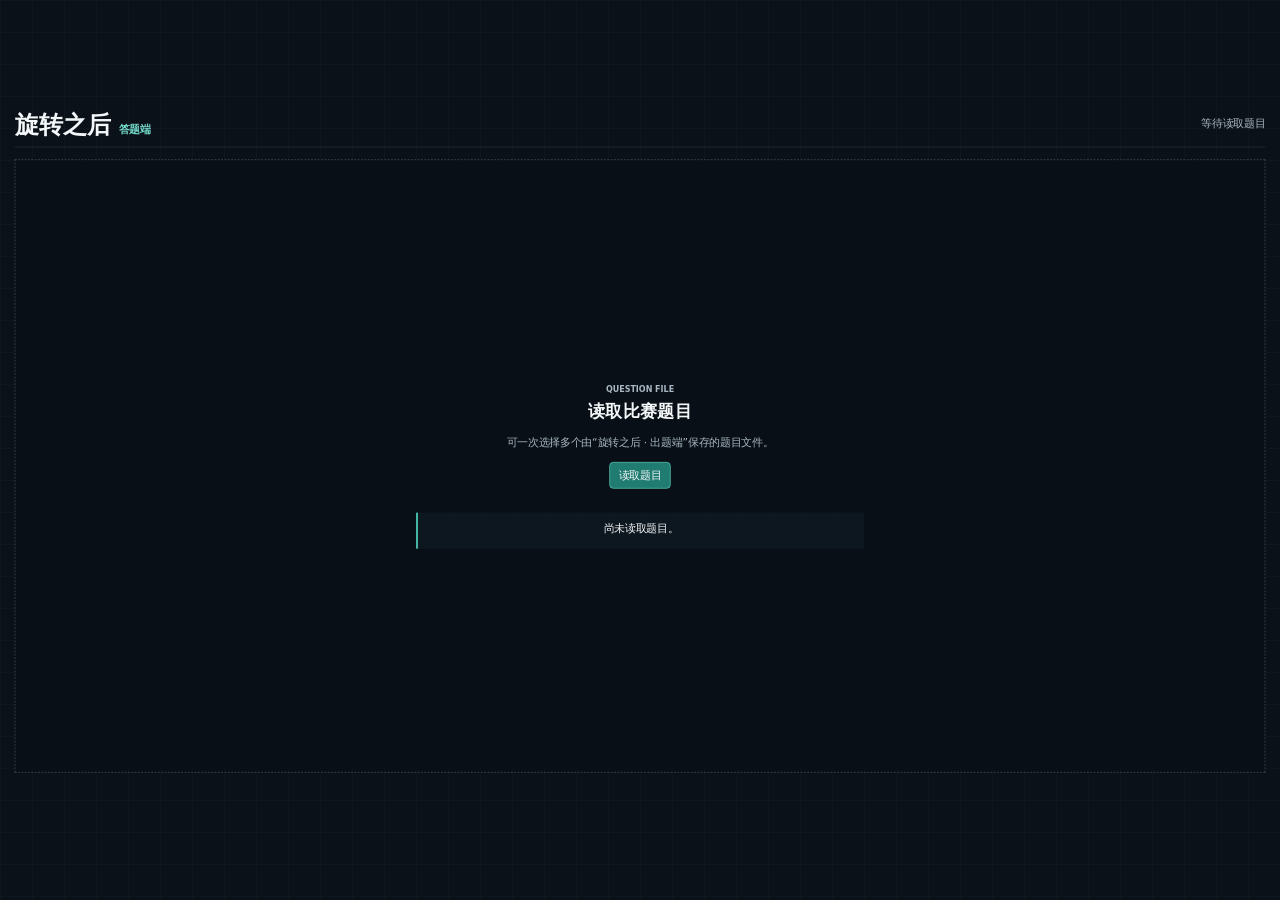
==== player.html @ 24acd2c8 "Lock player layout to 1920x1080 stage" ====
<!doctype html>
<html lang="zh-CN">
<head>
  <meta charset="utf-8">
  <meta name="viewport" content="width=device-width, initial-scale=1, viewport-fit=cover">
  <meta name="theme-color" content="#0b1118">
  <link rel="icon" href="data:,">
  <title>旋转之后 · 答题端</title>
  <link rel="stylesheet" href="shared/common.css?v=10">
</head>
<body data-app="player">
  <div class="player-viewport" id="playerViewport">
  <div class="app-shell" id="playerStage">
    <header class="app-header">
      <div class="brand">
        <h1>旋转之后</h1>
        <span class="mode-badge">答题端</span>
      </div>
      <div class="header-status" id="questionHeader">等待读取题目</div>
    </header>

    <section class="question-gate" id="questionGate">
      <div class="gate-content">
        <p class="section-kicker">QUESTION FILE</p>
        <h2 id="questionGateTitle">读取比赛题目</h2>
        <p id="questionGateCopy">可一次选择多个由“旋转之后 · 出题端”保存的题目文件。</p>
        <button class="primary" id="loadQuestionBtn">读取题目</button>
        <div class="question-list" id="questionList" aria-label="已读取题目"></div>
        <div class="result-box" id="gateResult" role="status">尚未读取题目。</div>
      </div>
    </section>

    <main class="workspace" id="playerWorkspace" hidden>
      <section class="board-column" aria-label="答题棋盘">
        <div class="board-frame">
          <div id="mazeBoard" class="maze-stage"></div>
          <div class="board-caption">
            <div class="legend">
              <span class="legend-item"><i class="legend-swatch fixed"></i>题面固定板</span>
              <span class="legend-item"><i class="legend-swatch answer"></i>选手新增板</span>
            </div>
            <strong>新增板：<span id="answerWallCount">0</span> 块</strong>
          </div>
        </div>
      </section>

      <aside class="side-column" aria-label="答题控制台">
        <section class="tool-section">
          <p class="section-kicker">QUESTION</p>
          <h2 id="questionName">未命名题目</h2>
          <div class="control-row">
            <button id="changeQuestionBtn">选择题目</button>
            <button id="clearAnswerWallsBtn">清空新增板</button>
            <button class="danger" id="resetAnswerBtn">重置答案</button>
          </div>
        </section>

        <section class="tool-section">
          <p class="section-kicker">SEQUENCE</p>
          <h2>旋转步骤</h2>
          <div class="instruction-grid" id="instructionGrid"></div>
        </section>

        <section class="tool-section">
          <p class="section-kicker">VERIFY</p>
          <h2>验证答案</h2>
          <div class="control-row">
            <button class="primary" id="stepVerifyBtn">逐步验证</button>
            <button id="continuousVerifyBtn">连续验证</button>
            <button id="returnEditBtn" disabled>返回摆板</button>
          </div>
          <div class="metric-row">
            <div class="metric"><span>当前步骤</span><strong id="currentStepDisplay">0 / 0</strong></div>
            <div class="metric"><span>新增板</span><strong id="metricWallCount">0</strong></div>
            <div class="metric"><span>已出球</span><strong id="releasedCount">0 / 0</strong></div>
          </div>
          <div class="result-box" id="playerResult" role="status">可以开始摆板。</div>
        </section>

        <section class="tool-section">
          <p class="section-kicker">TARGET</p>
          <h2 id="targetHeading">等待读取题目</h2>
          <div class="target-order" id="targetOrder"></div>
          <div class="section-copy" id="releaseOrder">当前出球：无</div>
        </section>
      </aside>
    </main>

    <input class="visually-hidden" id="questionFileInput" type="file" accept="application/json,.json" multiple>
  </div>
  </div>

  <script src="vendor/three.min.js"></script>
  <script src="shared/question-format.js?v=8"></script>
  <script src="shared/maze-core.js?v=7"></script>
  <script src="shared/board-ui.js?v=7"></script>
  <script src="player.js?v=10"></script>
</body>
</html>
---- shared/common.css ----
:root {
  color-scheme: dark;
  --bg: #0b1118;
  --surface: #121b25;
  --surface-raised: #182430;
  --line: #304151;
  --line-soft: #24323f;
  --text: #f4f7f9;
  --muted: #a8b7c3;
  --accent: #47b5a5;
  --accent-strong: #70d5c5;
  --warning: #efb95e;
  --danger: #ef6a64;
  --fixed-wall: #4b2818;
  --answer-wall: #e4b86f;
  --wood-floor: #a86c36;
  --radius: 8px;
  font-family: "PingFang SC", "Microsoft YaHei", system-ui, sans-serif;
}

* { box-sizing: border-box; }
[hidden] { display: none !important; }

html, body { min-height: 100%; }

body {
  margin: 0;
  background:
    linear-gradient(rgba(255, 255, 255, 0.018) 1px, transparent 1px),
    linear-gradient(90deg, rgba(255, 255, 255, 0.018) 1px, transparent 1px),
    var(--bg);
  background-size: 32px 32px;
  color: var(--text);
}

button, input, select { font: inherit; }

button {
  min-height: 40px;
  border: 1px solid var(--line);
  border-radius: 6px;
  padding: 8px 13px;
  background: #1a2734;
  color: var(--text);
  cursor: pointer;
  transition: border-color 140ms ease, background 140ms ease, transform 140ms ease;
}

button:hover:not(:disabled) { border-color: #5e7485; background: #223341; }
button:active:not(:disabled) { transform: translateY(1px); }
button:focus-visible, input:focus-visible, select:focus-visible {
  outline: 2px solid var(--accent-strong);
  outline-offset: 2px;
}
button:disabled { cursor: not-allowed; opacity: 0.42; }
button.primary { border-color: #5fd1c0; background: #207b70; }
button.primary:hover:not(:disabled) { background: #278d81; }
button.danger { color: #ffd6d2; }
button.icon-button { width: 40px; padding: 0; font-size: 20px; }

input, select {
  min-height: 40px;
  border: 1px solid var(--line);
  border-radius: 6px;
  padding: 8px 10px;
  background: #0e1720;
  color: var(--text);
}

.app-shell { width: min(1520px, 100%); margin: 0 auto; padding: 18px 22px 28px; }

.app-header {
  display: flex;
  align-items: center;
  justify-content: space-between;
  gap: 20px;
  min-height: 68px;
  border-bottom: 1px solid var(--line-soft);
  margin-bottom: 18px;
}

.brand { display: flex; align-items: baseline; gap: 12px; min-width: 0; }
.brand h1 { margin: 0; font-size: clamp(24px, 3vw, 36px); line-height: 1; letter-spacing: 0; }
.mode-badge { color: var(--accent-strong); font-weight: 700; white-space: nowrap; }
.header-status { color: var(--muted); text-align: right; }

.workspace {
  display: grid;
  grid-template-columns: minmax(500px, 1fr) minmax(330px, 430px);
  gap: 22px;
  align-items: start;
}

.board-column, .side-column { min-width: 0; }
.side-column { display: grid; gap: 0; border: 1px solid var(--line); background: var(--surface); }

.tool-section { padding: 18px; border-bottom: 1px solid var(--line-soft); }
.tool-section:last-child { border-bottom: 0; }
.tool-section h2 { margin: 0 0 13px; font-size: 17px; letter-spacing: 0; }
.section-kicker { margin: 0 0 5px; color: var(--accent-strong); font-size: 12px; font-weight: 800; }
.section-copy { margin: 8px 0 0; color: var(--muted); font-size: 13px; line-height: 1.55; }

.control-row { display: flex; align-items: center; flex-wrap: wrap; gap: 9px; }
.control-row + .control-row { margin-top: 10px; }
.field { display: grid; gap: 6px; min-width: 0; }
.field > span { color: var(--muted); font-size: 12px; }
.field.grow { flex: 1 1 180px; }
.field.grow input { width: 100%; }
.rotation-count-input { width: 112px; }

.board-frame {
  position: relative;
  width: min(100%, 920px);
  margin: 0 auto;
  border: 1px solid #394c5b;
  background: #070d12;
  box-shadow: 0 22px 52px rgba(0, 0, 0, 0.28);
}

.maze-stage {
  position: relative;
  width: 100%;
  aspect-ratio: 1;
  overflow: hidden;
  touch-action: none;
  user-select: none;
  background:
    radial-gradient(circle at 50% 42%, rgba(53, 78, 88, 0.26), transparent 55%),
    #070d12;
}

.maze-stage > canvas { position: absolute; display: block; }
.maze-webgl { inset: 0; width: 100%; height: 100%; }
.maze-fallback, .maze-hit-layer { inset: 9%; width: 82%; height: 82%; }
.maze-fallback { z-index: 1; }
.maze-hit-layer { z-index: 3; cursor: crosshair; }
.maze-stage.is-dragging .maze-hit-layer { cursor: grabbing; }
.maze-stage.is-playing .maze-hit-layer { cursor: wait; }

.board-caption {
  display: flex;
  justify-content: space-between;
  gap: 14px;
  padding: 11px 14px;
  border-top: 1px solid var(--line);
  color: var(--muted);
  font-size: 13px;
}

.board-caption strong { color: var(--text); }
.legend { display: flex; gap: 14px; flex-wrap: wrap; }
.legend-item { display: inline-flex; align-items: center; gap: 6px; }
.legend-swatch { width: 18px; height: 6px; border-radius: 2px; }
.legend-swatch.fixed { background: var(--fixed-wall); }
.legend-swatch.answer { background: var(--answer-wall); }

.instruction-grid {
  display: grid;
  grid-template-columns: repeat(10, minmax(0, 1fr));
  gap: 6px;
}

.instruction-chip {
  position: relative;
  display: grid;
  place-items: center;
  min-width: 0;
  min-height: 48px;
  padding: 5px 2px 3px;
  border: 1px solid var(--line);
  border-radius: 6px;
  background: #0e1821;
  color: var(--muted);
}

button.instruction-chip { cursor: pointer; }
.instruction-chip .step-no { font-size: 10px; line-height: 1; }
.instruction-chip .turn-icon { color: var(--accent-strong); font-size: 21px; line-height: 1; }
.instruction-chip.ccw .turn-icon { color: var(--warning); }
.instruction-chip.active { border-color: #7ee7d6; background: #173e3b; color: #fff; }
.instruction-chip.done { border-color: #557360; background: #1b2b26; }

.target-order { display: flex; align-items: center; justify-content: center; gap: 11px; }
.solution-list { display: grid; gap: 7px; margin-top: 10px; }
.solution-row { display: grid; grid-template-columns: minmax(0, 1fr) auto; gap: 7px; }
.solution-option {
  width: 100%;
  display: flex;
  align-items: center;
  justify-content: space-between;
  gap: 12px;
  text-align: left;
}
.solution-option span { color: var(--muted); font-size: 13px; }
.solution-option.active { border-color: var(--accent-strong); background: #183b38; }
.solution-save-button { min-width: 94px; padding-inline: 10px; }
.solution-save-button.saved { border-color: #d5ad55; color: #ffe3a1; background: #352b19; }
.solution-library-heading {
  display: flex;
  align-items: center;
  justify-content: space-between;
  margin-top: 14px;
  color: var(--text);
  font-size: 13px;
}
.solution-library-heading > span { color: var(--muted); }
.saved-solution-list { margin-top: 7px; }
.solution-list-empty {
  margin: 0;
  padding: 10px 12px;
  border: 1px dashed var(--line);
  color: var(--muted);
  font-size: 13px;
}
.solution-verify-controls { margin-top: 10px; }
.solution-metrics { margin: 10px 0; }
.target-ball {
  display: grid;
  place-items: center;
  width: 34px;
  height: 34px;
  border: 2px solid rgba(255,255,255,0.58);
  border-radius: 50%;
  box-shadow: inset -5px -6px 9px rgba(0,0,0,0.25), 0 3px 8px rgba(0,0,0,0.32);
  color: #081017;
  font-size: 12px;
  font-weight: 900;
}
.target-arrow { color: #668091; }

.result-box {
  min-height: 54px;
  padding: 12px 14px;
  border-left: 3px solid var(--accent);
  background: #0d171f;
  color: var(--text);
  line-height: 1.55;
}
.result-box.error { border-left-color: var(--danger); color: #ffd5d2; }
.result-box.success { border-left-color: #61d788; color: #d6ffe3; }

.metric-row { display: grid; grid-template-columns: repeat(3, 1fr); gap: 8px; }
.metric { padding: 10px; border-left: 2px solid var(--line); }
.metric span { display: block; color: var(--muted); font-size: 11px; }
.metric strong { display: block; margin-top: 3px; font-size: 21px; }

.question-gate {
  display: grid;
  place-items: center;
  min-height: min(72vh, 720px);
  border: 1px dashed #435665;
  background: rgba(9, 16, 22, 0.78);
  text-align: center;
}
.question-gate[hidden] { display: none; }
.gate-content { width: min(100%, 720px); padding: 36px 24px; }
.gate-content h2 { margin: 0 0 10px; font-size: 26px; }
.gate-content p { color: var(--muted); line-height: 1.65; }
.question-list { display: grid; gap: 8px; margin: 18px 0; text-align: left; }
button.question-option {
  display: grid;
  gap: 4px;
  width: 100%;
  padding: 12px 14px;
  text-align: left;
}
.question-option strong { font-size: 15px; }
.question-option span { color: var(--muted); font-size: 12px; line-height: 1.45; }
.question-option.current { border-color: var(--accent-strong); background: #173532; }

.visually-hidden {
  position: absolute !important;
  width: 1px !important;
  height: 1px !important;
  padding: 0 !important;
  margin: -1px !important;
  overflow: hidden !important;
  clip: rect(0, 0, 0, 0) !important;
  white-space: nowrap !important;
  border: 0 !important;
}

@media (max-width: 980px) {
  .workspace { grid-template-columns: 1fr; }
  .board-frame { width: min(100%, 760px); }
  .side-column { width: min(100%, 760px); margin: 0 auto; }
}

@media (max-width: 560px) {
  .app-shell { padding: 12px 10px 22px; }
  .app-header { align-items: flex-start; margin-bottom: 12px; }
  .brand { display: grid; gap: 5px; }
  .brand h1 { font-size: 25px; }
  .header-status { display: none; }
  .workspace { gap: 12px; }
  .tool-section { padding: 14px 12px; }
  .instruction-grid { grid-template-columns: repeat(5, minmax(0, 1fr)); }
  .instruction-chip { min-height: 46px; }
  .board-caption { display: grid; }
  .metric-row { gap: 2px; }
  .metric { padding: 8px 6px; }
  .metric strong { font-size: 17px; }
  .target-order { gap: 5px; }
  .target-ball { width: 30px; height: 30px; font-size: 11px; }
  button { min-height: 42px; }
}

/* The Windows player uses one immutable 1920x1080 coordinate system. */
body[data-app="player"] {
  width: 100vw;
  height: 100vh;
  min-height: 0;
  overflow: hidden;
}

.player-viewport {
  position: fixed;
  inset: 0;
  overflow: hidden;
}

body[data-app="player"] .app-shell {
  --player-scale: 1;
  position: absolute;
  top: 50%;
  left: 50%;
  width: 1920px;
  height: 1080px;
  max-width: none;
  margin: -540px 0 0 -960px;
  padding: 18px 22px 28px;
  overflow: hidden;
  transform: scale(var(--player-scale));
  transform-origin: center;
}

body[data-app="player"] .app-header {
  align-items: center;
  min-height: 68px;
  margin-bottom: 18px;
}

body[data-app="player"] .brand { display: flex; gap: 12px; }
body[data-app="player"] .brand h1 { font-size: 36px; }
body[data-app="player"] .header-status { display: block; }
body[data-app="player"] .workspace {
  grid-template-columns: minmax(500px, 1fr) minmax(330px, 430px);
  gap: 22px;
}
body[data-app="player"] .board-frame { width: min(100%, 920px); }
body[data-app="player"] .side-column { width: auto; margin: 0; }
body[data-app="player"] .tool-section { padding: 18px; }
body[data-app="player"] .instruction-grid { grid-template-columns: repeat(10, minmax(0, 1fr)); }
body[data-app="player"] .instruction-chip { min-height: 48px; }
body[data-app="player"] .board-caption { display: flex; }
body[data-app="player"] .metric-row { gap: 8px; }
body[data-app="player"] .metric { padding: 10px; }
body[data-app="player"] .metric strong { font-size: 21px; }
body[data-app="player"] .target-order { gap: 11px; }
body[data-app="player"] .target-ball { width: 34px; height: 34px; font-size: 12px; }
body[data-app="player"] button { min-height: 40px; }
body[data-app="player"] .question-gate { min-height: 920px; }
body[data-app="player"] .question-list { max-height: 520px; overflow: auto; }

@media (prefers-reduced-motion: reduce) {
  *, *::before, *::after { scroll-behavior: auto !important; transition-duration: 0.01ms !important; }
}
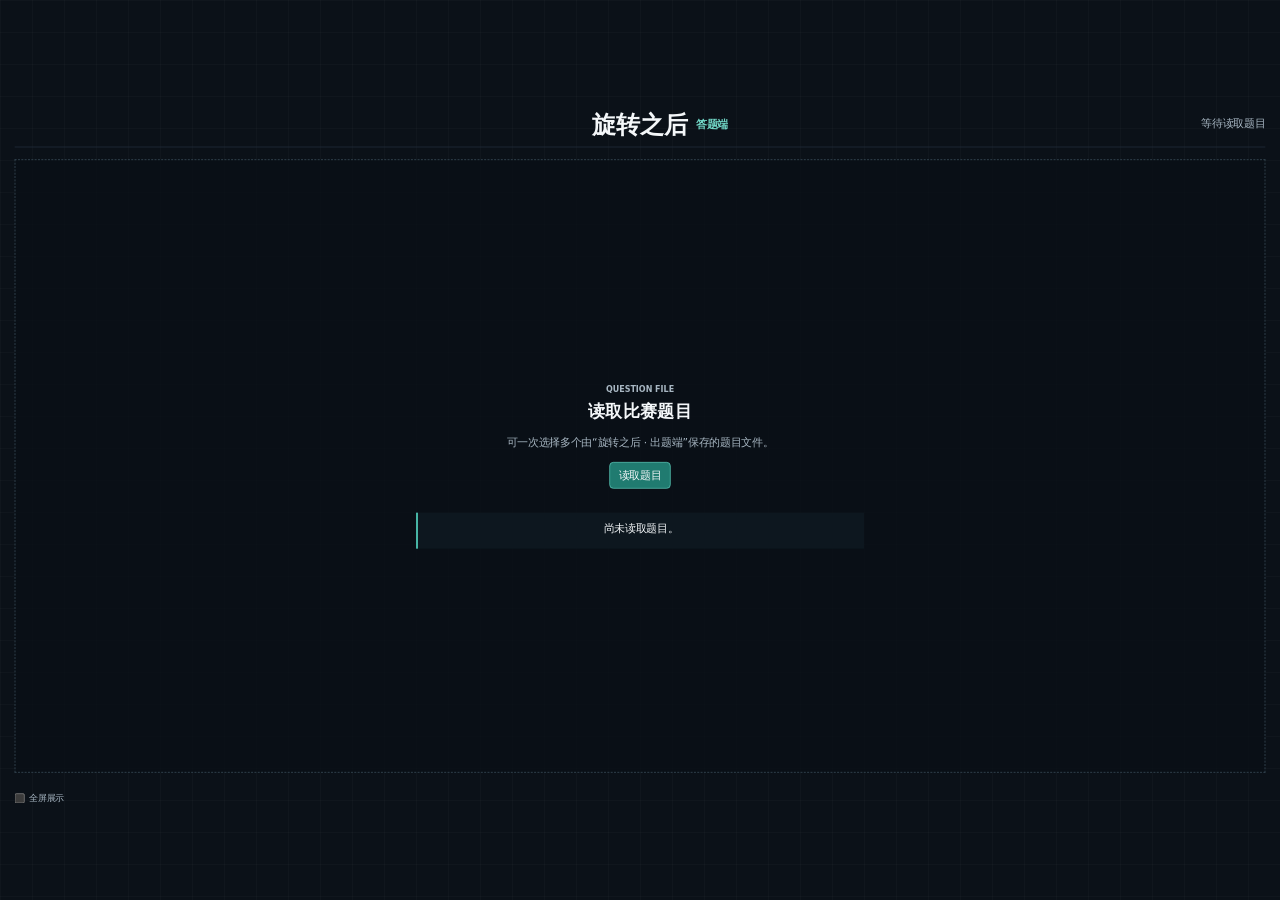
==== commit 96c1ebdd: "Center player board and add fullscreen toggle" ====
--- a/player.html
+++ b/player.html
@@ -6,7 +6,7 @@
   <meta name="theme-color" content="#0b1118">
   <link rel="icon" href="data:,">
   <title>旋转之后 · 答题端</title>
-  <link rel="stylesheet" href="shared/common.css?v=10">
+  <link rel="stylesheet" href="shared/common.css?v=12">
 </head>
 <body data-app="player">
   <div class="player-viewport" id="playerViewport">
@@ -61,7 +61,14 @@
           <div class="instruction-grid" id="instructionGrid"></div>
         </section>
 
-        <section class="tool-section">
+        <section class="tool-section target-section">
+          <p class="section-kicker">TARGET</p>
+          <h2 id="targetHeading">等待读取题目</h2>
+          <div class="target-order" id="targetOrder"></div>
+          <div class="section-copy" id="releaseOrder">当前出球：无</div>
+        </section>
+
+        <section class="tool-section verify-section">
           <p class="section-kicker">VERIFY</p>
           <h2>验证答案</h2>
           <div class="control-row">
@@ -76,17 +83,14 @@
           </div>
           <div class="result-box" id="playerResult" role="status">可以开始摆板。</div>
         </section>
-
-        <section class="tool-section">
-          <p class="section-kicker">TARGET</p>
-          <h2 id="targetHeading">等待读取题目</h2>
-          <div class="target-order" id="targetOrder"></div>
-          <div class="section-copy" id="releaseOrder">当前出球：无</div>
-        </section>
       </aside>
     </main>
 
     <input class="visually-hidden" id="questionFileInput" type="file" accept="application/json,.json" multiple>
+    <label class="fullscreen-toggle" for="fullscreenToggle">
+      <input id="fullscreenToggle" type="checkbox">
+      <span>全屏展示</span>
+    </label>
   </div>
   </div>
 
@@ -94,6 +98,6 @@
   <script src="shared/question-format.js?v=8"></script>
   <script src="shared/maze-core.js?v=7"></script>
   <script src="shared/board-ui.js?v=7"></script>
-  <script src="player.js?v=10"></script>
+  <script src="player.js?v=12"></script>
 </body>
 </html>
--- a/shared/common.css
+++ b/shared/common.css
@@ -335,20 +335,41 @@
 }
 
 body[data-app="player"] .app-header {
+  position: relative;
   align-items: center;
+  justify-content: flex-end;
   min-height: 68px;
   margin-bottom: 18px;
 }
 
-body[data-app="player"] .brand { display: flex; gap: 12px; }
-body[data-app="player"] .brand h1 { font-size: 36px; }
+body[data-app="player"] .brand {
+  position: absolute;
+  top: 50%;
+  left: 50%;
+  display: block;
+  transform: translate(-50%, -50%);
+}
+body[data-app="player"] .brand h1 { font-size: 36px; white-space: nowrap; }
+body[data-app="player"] .mode-badge {
+  position: absolute;
+  top: 50%;
+  left: calc(100% + 12px);
+  transform: translateY(-50%);
+}
 body[data-app="player"] .header-status { display: block; }
 body[data-app="player"] .workspace {
-  grid-template-columns: minmax(500px, 1fr) minmax(330px, 430px);
-  gap: 22px;
+  grid-template-columns: 920px 430px;
+  justify-content: end;
+  gap: 48px;
 }
 body[data-app="player"] .board-frame { width: min(100%, 920px); }
-body[data-app="player"] .side-column { width: auto; margin: 0; }
+body[data-app="player"] .side-column {
+  width: auto;
+  margin: 0;
+  align-self: stretch;
+  grid-template-rows: auto auto auto 1fr;
+}
+body[data-app="player"] .verify-section { align-self: end; width: 100%; }
 body[data-app="player"] .tool-section { padding: 18px; }
 body[data-app="player"] .instruction-grid { grid-template-columns: repeat(10, minmax(0, 1fr)); }
 body[data-app="player"] .instruction-chip { min-height: 48px; }
@@ -362,6 +383,28 @@
 body[data-app="player"] .question-gate { min-height: 920px; }
 body[data-app="player"] .question-list { max-height: 520px; overflow: auto; }
 
+.fullscreen-toggle {
+  position: absolute;
+  bottom: 10px;
+  left: 22px;
+  z-index: 10;
+  display: inline-flex;
+  align-items: center;
+  gap: 7px;
+  color: var(--muted);
+  font-size: 13px;
+  line-height: 1;
+  cursor: pointer;
+  user-select: none;
+}
+.fullscreen-toggle input {
+  width: 15px;
+  height: 15px;
+  min-height: 0;
+  margin: 0;
+  accent-color: var(--accent);
+}
+
 @media (prefers-reduced-motion: reduce) {
   *, *::before, *::after { scroll-behavior: auto !important; transition-duration: 0.01ms !important; }
 }
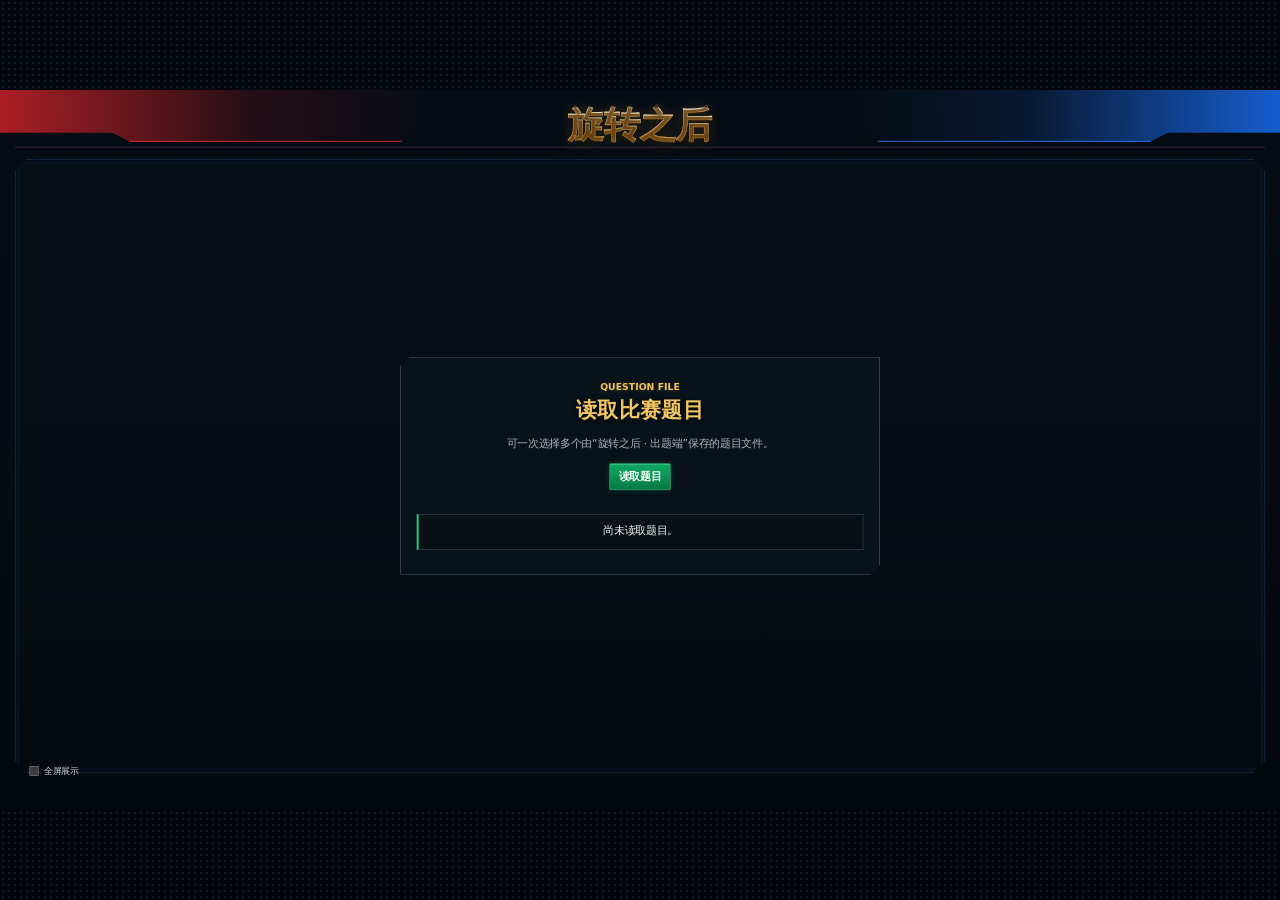
==== commit 5ce4549e: "Apply broadcast theme to player UI" ====
--- a/player.html
+++ b/player.html
@@ -3,12 +3,13 @@
 <head>
   <meta charset="utf-8">
   <meta name="viewport" content="width=device-width, initial-scale=1, viewport-fit=cover">
-  <meta name="theme-color" content="#0b1118">
+  <meta name="theme-color" content="#03070d">
   <link rel="icon" href="data:,">
   <title>旋转之后 · 答题端</title>
-  <link rel="stylesheet" href="shared/common.css?v=12">
+  <link rel="stylesheet" href="shared/common.css?v=14">
+  <link rel="stylesheet" href="shared/player-broadcast.css?v=1">
 </head>
-<body data-app="player">
+<body data-app="player" data-theme="broadcast">
   <div class="player-viewport" id="playerViewport">
   <div class="app-shell" id="playerStage">
     <header class="app-header">
@@ -31,6 +32,21 @@
     </section>
 
     <main class="workspace" id="playerWorkspace" hidden>
+      <aside class="sequence-column" aria-label="旋转步骤">
+        <section class="tool-section target-section">
+          <p class="section-kicker">TARGET</p>
+          <h2 id="targetHeading">等待读取题目</h2>
+          <div class="target-order" id="targetOrder"></div>
+          <div class="section-copy" id="releaseOrder">当前出球：无</div>
+        </section>
+
+        <section class="tool-section sequence-section">
+          <p class="section-kicker">SEQUENCE</p>
+          <h2>旋转步骤</h2>
+          <div class="instruction-grid" id="instructionGrid"></div>
+        </section>
+      </aside>
+
       <section class="board-column" aria-label="答题棋盘">
         <div class="board-frame">
           <div id="mazeBoard" class="maze-stage"></div>
@@ -45,7 +61,7 @@
       </section>
 
       <aside class="side-column" aria-label="答题控制台">
-        <section class="tool-section">
+        <section class="tool-section question-section">
           <p class="section-kicker">QUESTION</p>
           <h2 id="questionName">未命名题目</h2>
           <div class="control-row">
@@ -53,19 +69,6 @@
             <button id="clearAnswerWallsBtn">清空新增板</button>
             <button class="danger" id="resetAnswerBtn">重置答案</button>
           </div>
-        </section>
-
-        <section class="tool-section">
-          <p class="section-kicker">SEQUENCE</p>
-          <h2>旋转步骤</h2>
-          <div class="instruction-grid" id="instructionGrid"></div>
-        </section>
-
-        <section class="tool-section target-section">
-          <p class="section-kicker">TARGET</p>
-          <h2 id="targetHeading">等待读取题目</h2>
-          <div class="target-order" id="targetOrder"></div>
-          <div class="section-copy" id="releaseOrder">当前出球：无</div>
         </section>
 
         <section class="tool-section verify-section">
--- a/shared/common.css
+++ b/shared/common.css
@@ -358,21 +358,42 @@
 }
 body[data-app="player"] .header-status { display: block; }
 body[data-app="player"] .workspace {
-  grid-template-columns: 920px 430px;
-  justify-content: end;
+  grid-template-columns: 430px 920px 430px;
   gap: 48px;
 }
 body[data-app="player"] .board-frame { width: min(100%, 920px); }
+body[data-app="player"] .sequence-column,
 body[data-app="player"] .side-column {
+  display: grid;
+  min-width: 0;
   width: auto;
   margin: 0;
   align-self: stretch;
-  grid-template-rows: auto auto auto 1fr;
-}
-body[data-app="player"] .verify-section { align-self: end; width: 100%; }
-body[data-app="player"] .tool-section { padding: 18px; }
-body[data-app="player"] .instruction-grid { grid-template-columns: repeat(10, minmax(0, 1fr)); }
-body[data-app="player"] .instruction-chip { min-height: 48px; }
+  align-content: start;
+  gap: 16px;
+  border: 0;
+  background: transparent;
+}
+body[data-app="player"] .sequence-column {
+  grid-template-rows: auto minmax(0, 1fr);
+}
+body[data-app="player"] .side-column {
+  grid-template-rows: auto auto;
+}
+body[data-app="player"] .verify-section { align-self: start; width: 100%; }
+body[data-app="player"] .tool-section {
+  padding: 18px;
+  border: 1px solid var(--line);
+  background: var(--surface);
+}
+body[data-app="player"] .sequence-section { min-height: 0; overflow: hidden; }
+body[data-app="player"] .sequence-column .instruction-grid {
+  grid-template-columns: repeat(5, minmax(0, 1fr));
+  gap: 6px;
+}
+body[data-app="player"] .sequence-column .instruction-chip { min-height: 63px; }
+body[data-app="player"] .sequence-column .instruction-chip .step-no { font-size: 14px; }
+body[data-app="player"] .sequence-column .instruction-chip .turn-icon { font-size: 30px; }
 body[data-app="player"] .board-caption { display: flex; }
 body[data-app="player"] .metric-row { gap: 8px; }
 body[data-app="player"] .metric { padding: 10px; }
--- a/shared/player-broadcast.css
+++ b/shared/player-broadcast.css
@@ -0,0 +1,364 @@
+/* Selected UI direction: live competition broadcast package. */
+body[data-app="player"][data-theme="broadcast"] {
+  --bg: #03070d;
+  --surface: #0a1119;
+  --surface-raised: #101923;
+  --line: #43515f;
+  --line-soft: #273441;
+  --text: #f4f5f2;
+  --muted: #aab5bf;
+  --accent: #00b969;
+  --accent-strong: #20d0c2;
+  --warning: #f1ab35;
+  --danger: #e33434;
+  background: #03070d;
+}
+
+body[data-app="player"][data-theme="broadcast"] .player-viewport {
+  background:
+    radial-gradient(circle, rgba(79, 106, 130, 0.2) 0 0.75px, transparent 0.9px) 0 0 / 6px 6px,
+    linear-gradient(180deg, #03070d 0%, #050a11 55%, #02060b 100%);
+}
+
+body[data-app="player"][data-theme="broadcast"] .app-shell {
+  isolation: isolate;
+  background:
+    radial-gradient(circle, rgba(55, 80, 103, 0.16) 0 0.7px, transparent 0.9px) 0 0 / 6px 6px,
+    linear-gradient(180deg, rgba(6, 12, 20, 0.98), rgba(3, 8, 14, 0.98));
+}
+
+body[data-app="player"][data-theme="broadcast"] .app-shell::before,
+body[data-app="player"][data-theme="broadcast"] .app-shell::after {
+  position: absolute;
+  top: 0;
+  z-index: 0;
+  width: 700px;
+  height: 78px;
+  content: "";
+  pointer-events: none;
+}
+
+body[data-app="player"][data-theme="broadcast"] .app-shell::before {
+  left: 0;
+  background:
+    linear-gradient(90deg, rgba(196, 34, 39, 0.86), rgba(107, 20, 30, 0.3) 54%, transparent 92%),
+    radial-gradient(circle, rgba(255, 102, 102, 0.25) 0 0.8px, transparent 1px) 0 0 / 6px 6px;
+  clip-path: polygon(0 0, 100% 0, 86% 100%, 28% 100%, 24% 82%, 0 82%);
+  box-shadow: inset 0 -2px 0 rgba(238, 48, 54, 0.62);
+}
+
+body[data-app="player"][data-theme="broadcast"] .app-shell::after {
+  right: 0;
+  background:
+    linear-gradient(270deg, rgba(23, 105, 232, 0.88), rgba(14, 54, 118, 0.3) 54%, transparent 92%),
+    radial-gradient(circle, rgba(75, 149, 255, 0.24) 0 0.8px, transparent 1px) 0 0 / 6px 6px;
+  clip-path: polygon(0 0, 100% 0, 100% 82%, 76% 82%, 72% 100%, 14% 100%);
+  box-shadow: inset 0 -2px 0 rgba(39, 122, 249, 0.68);
+}
+
+body[data-app="player"][data-theme="broadcast"] .app-header,
+body[data-app="player"][data-theme="broadcast"] .workspace,
+body[data-app="player"][data-theme="broadcast"] .question-gate,
+body[data-app="player"][data-theme="broadcast"] .fullscreen-toggle {
+  position: relative;
+  z-index: 1;
+}
+
+body[data-app="player"][data-theme="broadcast"] .app-header {
+  border-bottom: 1px solid rgba(52, 83, 119, 0.65);
+  box-shadow: 0 1px 0 rgba(227, 52, 52, 0.18);
+}
+
+body[data-app="player"][data-theme="broadcast"] .brand h1 {
+  color: #f4d27f;
+  font-family: "Microsoft YaHei UI", "Microsoft YaHei", "PingFang SC", sans-serif;
+  font-size: 54px;
+  font-weight: 900;
+  line-height: 0.96;
+  letter-spacing: 0;
+  background: linear-gradient(180deg, #fff8da 0%, #ffe5a1 30%, #f4c35e 64%, #d89429 84%, #f1bd59 100%);
+  background-clip: text;
+  -webkit-background-clip: text;
+  -webkit-text-fill-color: transparent;
+  -webkit-text-stroke: 0.5px rgba(255, 240, 188, 0.56);
+  text-shadow: 0 2px 0 rgba(100, 58, 12, 0.82), 0 6px 12px rgba(0, 0, 0, 0.58);
+  filter: drop-shadow(0 0 8px rgba(230, 172, 63, 0.2));
+}
+
+body[data-app="player"][data-theme="broadcast"] .mode-badge,
+body[data-app="player"][data-theme="broadcast"] .header-status {
+  display: none;
+}
+
+body[data-app="player"][data-theme="broadcast"] .tool-section {
+  position: relative;
+  --panel-accent: #1769e8;
+  border: 1px solid #465462;
+  border-radius: 0;
+  clip-path: polygon(0 0, calc(100% - 17px) 0, 100% 17px, 100% 100%, 17px 100%, 0 calc(100% - 17px));
+  background:
+    radial-gradient(circle, rgba(68, 96, 120, 0.2) 0 0.7px, transparent 0.9px) 0 0 / 5px 5px,
+    linear-gradient(180deg, rgba(13, 21, 30, 0.98), rgba(7, 13, 20, 0.99));
+  box-shadow:
+    inset 0 0 0 3px rgba(4, 9, 15, 0.72),
+    inset 0 1px 0 rgba(255, 255, 255, 0.05),
+    0 8px 18px rgba(0, 0, 0, 0.32);
+}
+
+body[data-app="player"][data-theme="broadcast"] .tool-section::before {
+  position: absolute;
+  top: 1px;
+  left: 0;
+  z-index: 2;
+  width: 8px;
+  height: 78px;
+  content: "";
+  background: linear-gradient(180deg, color-mix(in srgb, var(--panel-accent) 62%, white), var(--panel-accent) 42%, rgba(0, 0, 0, 0));
+  clip-path: polygon(0 0, 100% 7px, 100% calc(100% - 18px), 0 100%);
+  box-shadow: 0 0 12px color-mix(in srgb, var(--panel-accent) 72%, transparent);
+  pointer-events: none;
+}
+
+body[data-app="player"][data-theme="broadcast"] .target-section,
+body[data-app="player"][data-theme="broadcast"] .question-section {
+  --panel-accent: #e33434;
+}
+
+body[data-app="player"][data-theme="broadcast"] .sequence-section,
+body[data-app="player"][data-theme="broadcast"] .verify-section {
+  --panel-accent: #1769e8;
+}
+
+body[data-app="player"][data-theme="broadcast"] .section-kicker {
+  margin-bottom: 6px;
+  color: #efc35c;
+  font-size: 14px;
+  font-weight: 900;
+  line-height: 1;
+  text-shadow: 0 1px 5px rgba(239, 195, 92, 0.22);
+}
+
+body[data-app="player"][data-theme="broadcast"] .tool-section h2 {
+  margin-bottom: 13px;
+  color: #f6f7f4;
+  font-size: 20px;
+  font-weight: 800;
+  line-height: 1.15;
+  text-shadow: 0 2px 5px rgba(0, 0, 0, 0.72);
+}
+
+body[data-app="player"][data-theme="broadcast"] .section-copy {
+  color: #adb9c3;
+}
+
+body[data-app="player"][data-theme="broadcast"] button,
+body[data-app="player"][data-theme="broadcast"] input,
+body[data-app="player"][data-theme="broadcast"] select {
+  border-color: #42515f;
+  border-radius: 2px;
+  background: linear-gradient(180deg, #141d27, #080f16);
+  color: #f2f4f4;
+  box-shadow: inset 0 1px 0 rgba(255, 255, 255, 0.06), 0 2px 5px rgba(0, 0, 0, 0.35);
+}
+
+body[data-app="player"][data-theme="broadcast"] button {
+  font-weight: 700;
+}
+
+body[data-app="player"][data-theme="broadcast"] button:hover:not(:disabled) {
+  border-color: #788997;
+  background: linear-gradient(180deg, #1c2a37, #0c151e);
+}
+
+body[data-app="player"][data-theme="broadcast"] button:focus-visible,
+body[data-app="player"][data-theme="broadcast"] input:focus-visible,
+body[data-app="player"][data-theme="broadcast"] select:focus-visible {
+  outline-color: #39d7cd;
+}
+
+body[data-app="player"][data-theme="broadcast"] button.primary {
+  border-color: #28d993;
+  background: linear-gradient(180deg, #10a863, #087944);
+  color: #f5fff9;
+  box-shadow: inset 0 1px 0 rgba(179, 255, 218, 0.28), 0 0 12px rgba(15, 188, 107, 0.18);
+}
+
+body[data-app="player"][data-theme="broadcast"] button.primary:hover:not(:disabled) {
+  background: linear-gradient(180deg, #16bb72, #09894d);
+}
+
+body[data-app="player"][data-theme="broadcast"] button.danger {
+  border-color: #f04c4c;
+  background: linear-gradient(180deg, #b62f32, #71171c);
+  color: #fff0ed;
+  box-shadow: inset 0 1px 0 rgba(255, 185, 185, 0.22), 0 0 12px rgba(227, 52, 52, 0.15);
+}
+
+body[data-app="player"][data-theme="broadcast"] button:disabled {
+  border-color: #2b3741;
+  background: #0b1117;
+  color: #6e7881;
+  box-shadow: none;
+  opacity: 1;
+}
+
+body[data-app="player"][data-theme="broadcast"] .instruction-chip {
+  min-height: 62px;
+  border-color: #354553;
+  border-radius: 3px;
+  background:
+    radial-gradient(circle, rgba(65, 92, 115, 0.17) 0 0.65px, transparent 0.85px) 0 0 / 5px 5px,
+    linear-gradient(180deg, #101923, #070d13);
+  box-shadow: inset 0 0 0 1px rgba(0, 0, 0, 0.5), 0 2px 4px rgba(0, 0, 0, 0.34);
+}
+
+body[data-app="player"][data-theme="broadcast"] .instruction-chip .step-no {
+  color: #e4e8ea;
+  font-weight: 800;
+}
+
+body[data-app="player"][data-theme="broadcast"] .instruction-chip .turn-icon {
+  color: #31d9cc;
+  text-shadow: 0 0 8px rgba(49, 217, 204, 0.22);
+}
+
+body[data-app="player"][data-theme="broadcast"] .instruction-chip.ccw .turn-icon {
+  color: #f3aa32;
+  text-shadow: 0 0 8px rgba(243, 170, 50, 0.2);
+}
+
+body[data-app="player"][data-theme="broadcast"] .instruction-chip.active {
+  border-color: #45e2d3;
+  background: linear-gradient(180deg, #143a3b, #0b2024);
+}
+
+body[data-app="player"][data-theme="broadcast"] .instruction-chip.done {
+  border-color: #446357;
+  background: linear-gradient(180deg, #14251f, #0a1713);
+}
+
+body[data-app="player"][data-theme="broadcast"] .target-ball {
+  border-color: rgba(255, 255, 255, 0.72);
+  box-shadow: inset -5px -6px 9px rgba(0, 0, 0, 0.3), 0 2px 8px rgba(0, 0, 0, 0.58);
+}
+
+body[data-app="player"][data-theme="broadcast"] .target-arrow {
+  color: #7f96a9;
+}
+
+body[data-app="player"][data-theme="broadcast"] .board-frame {
+  overflow: hidden;
+  border-color: #294c78;
+  border-radius: 0;
+  clip-path: polygon(17px 0, calc(100% - 17px) 0, 100% 17px, 100% calc(100% - 17px), calc(100% - 17px) 100%, 17px 100%, 0 calc(100% - 17px), 0 17px);
+  background:
+    radial-gradient(circle, rgba(64, 91, 115, 0.18) 0 0.7px, transparent 0.9px) 0 0 / 5px 5px,
+    #070d14;
+  box-shadow:
+    inset 0 0 0 4px #09111a,
+    inset 0 0 0 6px rgba(23, 105, 232, 0.3),
+    0 18px 40px rgba(0, 0, 0, 0.48);
+}
+
+body[data-app="player"][data-theme="broadcast"] .board-frame::before {
+  position: absolute;
+  inset: 5px;
+  z-index: 5;
+  border: 1px solid rgba(37, 119, 239, 0.42);
+  clip-path: inherit;
+  content: "";
+  pointer-events: none;
+}
+
+body[data-app="player"][data-theme="broadcast"] .maze-stage {
+  background:
+    radial-gradient(circle, rgba(62, 88, 111, 0.16) 0 0.65px, transparent 0.85px) 0 0 / 5px 5px,
+    #050a10;
+}
+
+body[data-app="player"][data-theme="broadcast"] .board-caption {
+  border-top-color: #2e3d4a;
+  background:
+    radial-gradient(circle, rgba(65, 92, 115, 0.16) 0 0.65px, transparent 0.85px) 0 0 / 5px 5px,
+    #070d13;
+  color: #aab5be;
+}
+
+body[data-app="player"][data-theme="broadcast"] .board-caption strong {
+  color: #f4f5f2;
+}
+
+body[data-app="player"][data-theme="broadcast"] .metric-row {
+  gap: 0;
+  border-top: 1px solid #283641;
+  border-bottom: 1px solid #1c2832;
+}
+
+body[data-app="player"][data-theme="broadcast"] .metric {
+  border-left: 1px solid #2c3a46;
+}
+
+body[data-app="player"][data-theme="broadcast"] .metric:first-child {
+  border-left: 0;
+}
+
+body[data-app="player"][data-theme="broadcast"] .metric span {
+  color: #a4b0ba;
+}
+
+body[data-app="player"][data-theme="broadcast"] .metric strong {
+  color: #f6f7f5;
+  font-size: 28px;
+  font-weight: 800;
+}
+
+body[data-app="player"][data-theme="broadcast"] .result-box {
+  border: 1px solid #33424e;
+  border-left: 3px solid #19cc74;
+  border-radius: 0;
+  background: #080f15;
+  box-shadow: inset 0 1px 0 rgba(255, 255, 255, 0.025);
+}
+
+body[data-app="player"][data-theme="broadcast"] .result-box.error {
+  border-left-color: #e33434;
+}
+
+body[data-app="player"][data-theme="broadcast"] .question-gate {
+  border: 1px solid #294c78;
+  border-radius: 0;
+  clip-path: polygon(18px 0, calc(100% - 18px) 0, 100% 18px, 100% calc(100% - 18px), calc(100% - 18px) 100%, 18px 100%, 0 calc(100% - 18px), 0 18px);
+  background:
+    radial-gradient(circle, rgba(62, 89, 113, 0.18) 0 0.7px, transparent 0.9px) 0 0 / 6px 6px,
+    linear-gradient(180deg, rgba(8, 15, 23, 0.98), rgba(4, 10, 16, 0.99));
+  box-shadow: inset 0 0 0 4px rgba(5, 11, 18, 0.85), inset 0 0 0 5px rgba(23, 105, 232, 0.2);
+}
+
+body[data-app="player"][data-theme="broadcast"] .gate-content {
+  border: 1px solid #465462;
+  clip-path: polygon(14px 0, 100% 0, 100% calc(100% - 14px), calc(100% - 14px) 100%, 0 100%, 0 14px);
+  background:
+    radial-gradient(circle, rgba(69, 96, 119, 0.2) 0 0.7px, transparent 0.9px) 0 0 / 5px 5px,
+    #091119;
+  box-shadow: 0 16px 36px rgba(0, 0, 0, 0.42);
+}
+
+body[data-app="player"][data-theme="broadcast"] .gate-content h2 {
+  color: #f0c564;
+  font-size: 32px;
+  text-shadow: 0 2px 8px rgba(0, 0, 0, 0.58);
+}
+
+body[data-app="player"][data-theme="broadcast"] .question-option.current {
+  border-color: #1f72e5;
+  background: linear-gradient(180deg, #10284a, #0b1a2f);
+}
+
+body[data-app="player"][data-theme="broadcast"] .fullscreen-toggle {
+  color: #d4dade;
+  text-shadow: 0 1px 3px #000;
+}
+
+body[data-app="player"][data-theme="broadcast"] .fullscreen-toggle input {
+  accent-color: #1769e8;
+}
